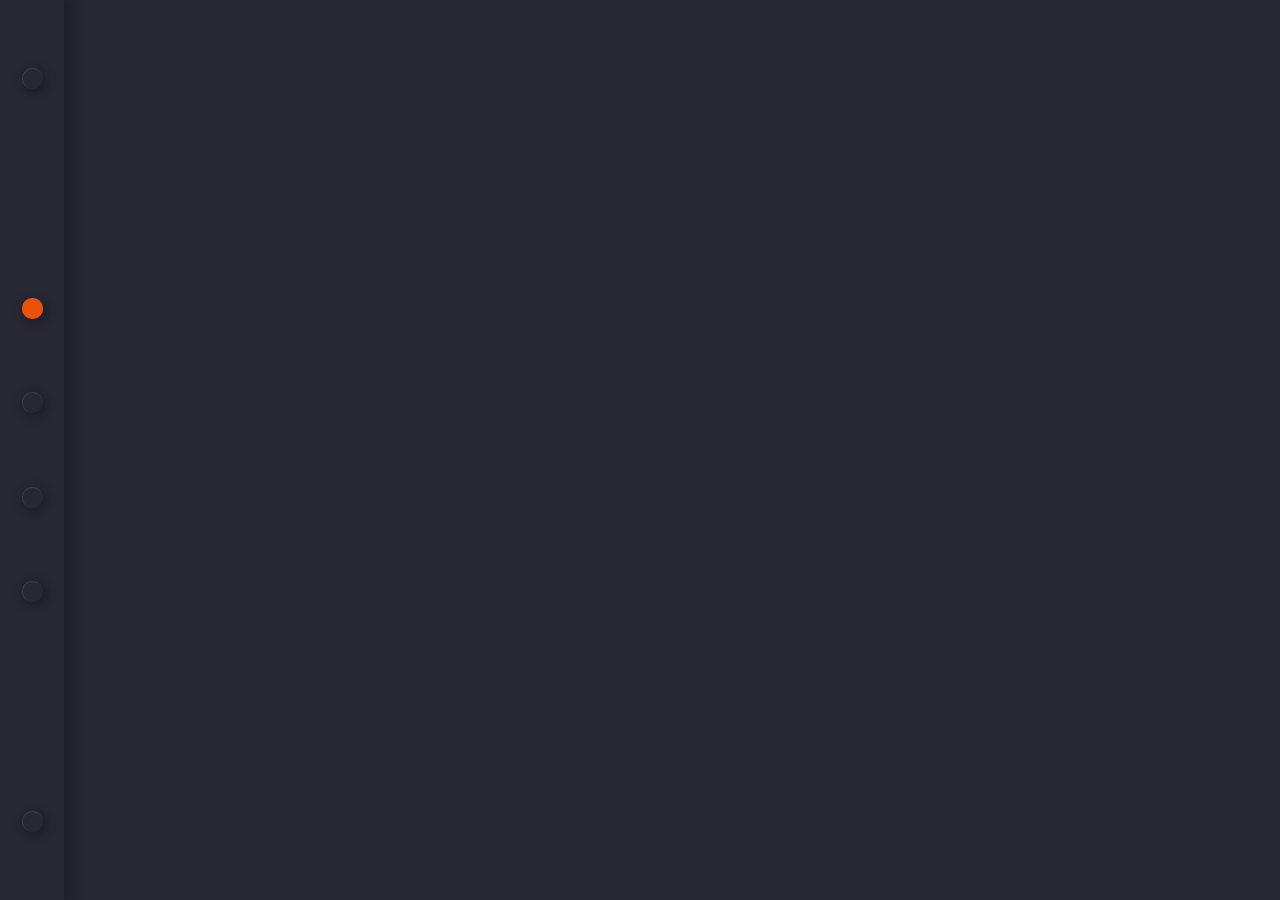
==== userUI.html @ 9de3f996 "update with userUI" ====
<!DOCTYPE html>
<html lang="en">
    <head>
        <meta charset="UTF-8">
        <meta http-equiv="X-UA-Compatible" content="IE=edge">
        <meta name="viewport" content="width=device-width, initial-scale=1.0">
        <link rel="preconnect" href="https://fonts.googleapis.com"><link
            rel="preconnect" href="https://fonts.gstatic.com" crossorigin><link
            href="https://fonts.googleapis.com/css2?family=Montserrat:wght@300;400;500;600;700&display=swap"
            rel="stylesheet">
        <link rel="stylesheet" href="assets/css/userUIHome.css">
        <link rel="/assets/imgapple-touch-icon" sizes="180x180"
            href="assets/img/apple-touch-icon.png">
        <link rel="icon" type="image/png" sizes="32x32"
            href="assets/img/favicon-32x32.png">
        <link rel="icon" type="image/png" sizes="16x16"
            href="assets/img/favicon-16x16.png">
        <link rel="stylesheet"
            href="https://cdnjs.cloudflare.com/ajax/libs/font-awesome/6.2.1/css/all.min.css"
            integrity="sha512-MV7K8+y+gLIBoVD59lQIYicR65iaqukzvf/nwasF0nqhPay5w/9lJmVM2hMDcnK1OnMGCdVK+iQrJ7lzPJQd1w=="
            crossorigin="anonymous" referrerpolicy="no-referrer" />
        <title>Home</title>
    </head>
    <body>
        <nav class="navbar">
            <button><i class="fa-solid fa-arrow-left-long"></i></button>
            <div class="mainBtns">
                <button><i class="fa-sharp fa-solid fa-house"></i></button>
                <button><i class="fa-sharp fa-solid fa-chart-pie"></i></button>
                <button><i class="fa-solid fa-money-bill-1-wave"></i></button>
                <button><i class="fa-solid fa-gear"></i></button>
            </div>
            <button><i class="fa-solid fa-arrow-right-from-bracket"></i></button>
        </nav>
    </body>
</html>
---- assets/css/userUIHome.css ----
* {
  margin: 0;
  padding: 0;
  font-family: "Montserrat";
}

body {
  background: #272834;
}

.navbar {
  width: 5%;
  height: 100vh;
  display: flex;
  flex-direction: column;
  justify-content: space-around;
  align-items: center;
  background: #272834;
  box-shadow: 5px 0px 10px 3px rgba(0, 0, 0, 0.25);
}

.navbar button {
  padding: 10px;
  border: none;
  border-radius: 5px;
  background: #272834;
  border-width: 1px 0px 0px 1px;
  border-style: solid;
  border-color: rgba(141, 139, 139, 0.22);
  box-shadow: 2px 2px 10px 2px rgba(0, 0, 0, 0.25);
  border-radius: 10px;
}
.navbar button i {
  font-size: 20px;
  color: #E2CECE;
}

.mainBtns {
  display: flex;
  flex-direction: column;
  align-items: center;
  justify-content: space-evenly;
  height: 50%;
}

.mainBtns button:first-child {
  background-color: #EB5205;
}/*# sourceMappingURL=userUIHome.css.map */
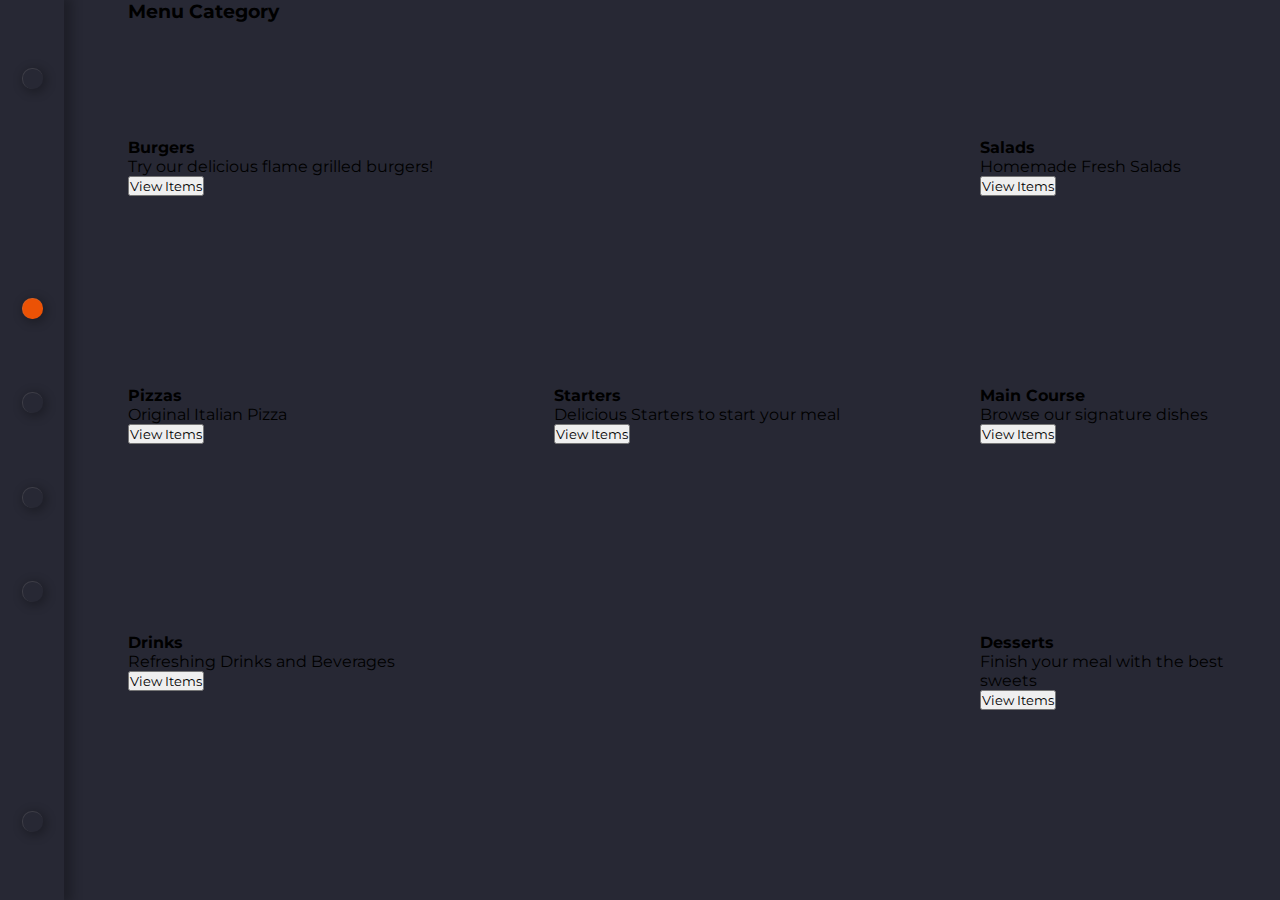
==== commit a6444721: "ui update" ====
--- a/userUI.html
+++ b/userUI.html
@@ -32,5 +32,45 @@
             </div>
             <button><i class="fa-solid fa-arrow-right-from-bracket"></i></button>
         </nav>
+        <div class="container">
+            <h3>Menu Category</h3>
+            <div class="categories">
+                <div>
+                    <h4>Burgers</h4>
+                    <p>Try our delicious flame grilled burgers!</p>
+                    <button>View Items</button>
+                </div>
+                <div>
+                    <h4>Salads</h4>
+                    <p>Homemade Fresh Salads</p>
+                    <button>View Items</button>
+                </div>
+                <div>
+                    <h4>Pizzas</h4>
+                    <p>Original Italian Pizza</p>
+                    <button>View Items</button>
+                </div>
+                <div>
+                    <h4>Starters</h4>
+                    <p>Delicious Starters to start your meal</p>
+                    <button>View Items</button>
+                </div>
+                <div>
+                    <h4>Main Course</h4>
+                    <p>Browse our signature dishes</p>
+                    <button>View Items</button>
+                </div>
+                <div>
+                    <h4>Drinks</h4>
+                    <p>Refreshing Drinks and Beverages</p>
+                    <button>View Items</button>
+                </div>
+                <div>
+                    <h4>Desserts</h4>
+                    <p>Finish your meal with the best sweets</p>
+                    <button>View Items</button>
+                </div>
+            </div>
+        </div>
     </body>
 </html>--- a/assets/css/userUIHome.css
+++ b/assets/css/userUIHome.css
@@ -9,6 +9,7 @@
 }
 
 .navbar {
+  position: absolute;
   width: 5%;
   height: 100vh;
   display: flex;
@@ -45,4 +46,32 @@
 
 .mainBtns button:first-child {
   background-color: #EB5205;
+}
+
+.container {
+  display: flex;
+  flex-direction: column;
+  justify-content: flex-start;
+  align-items: flex-start;
+  margin-left: 10%;
+  height: 100vh;
+  width: 90%;
+}
+
+.categories {
+  display: flex;
+  flex-direction: row;
+  flex-wrap: wrap;
+  justify-content: space-between;
+  width: 100%;
+  flex: 1;
+  margin-top: 10%;
+}
+
+.categories div {
+  width: 300px;
+}
+.categories div:first-child {
+  width: 660px;
+  margin: 0;
 }/*# sourceMappingURL=userUIHome.css.map */